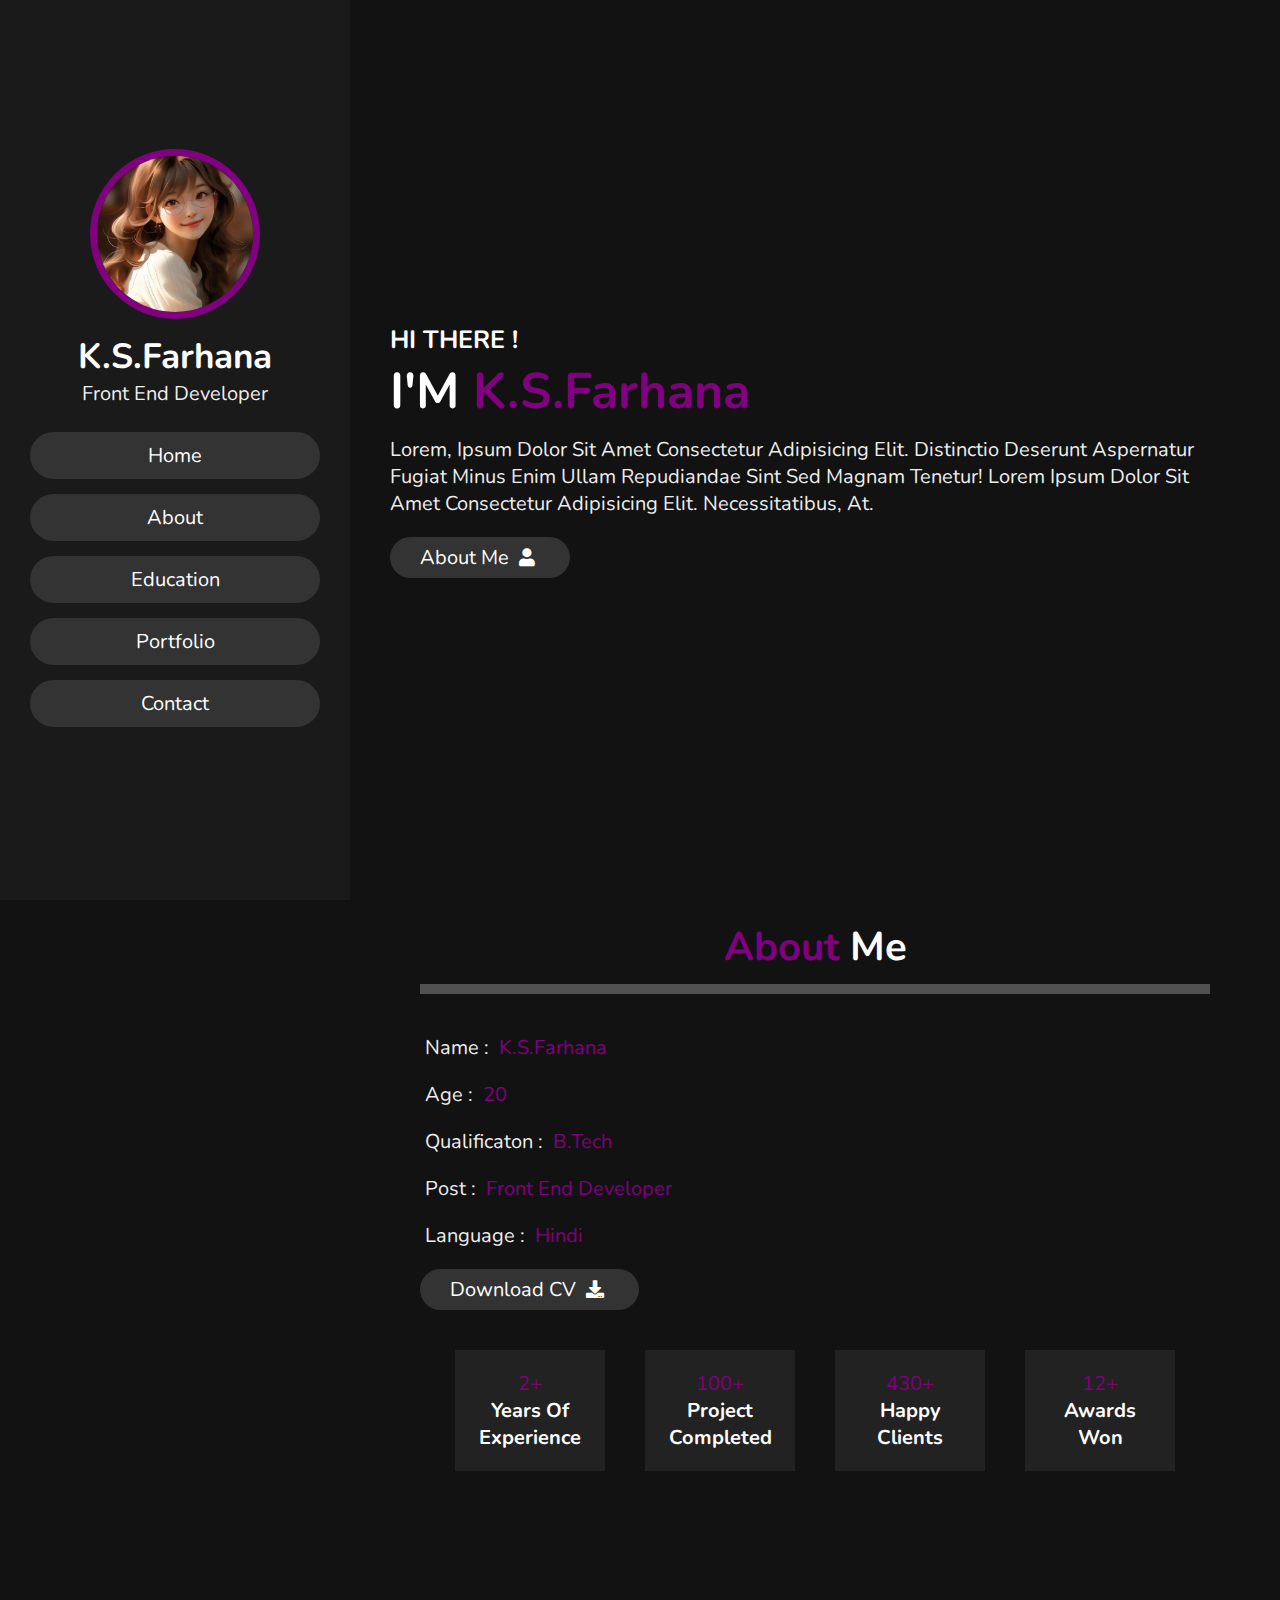
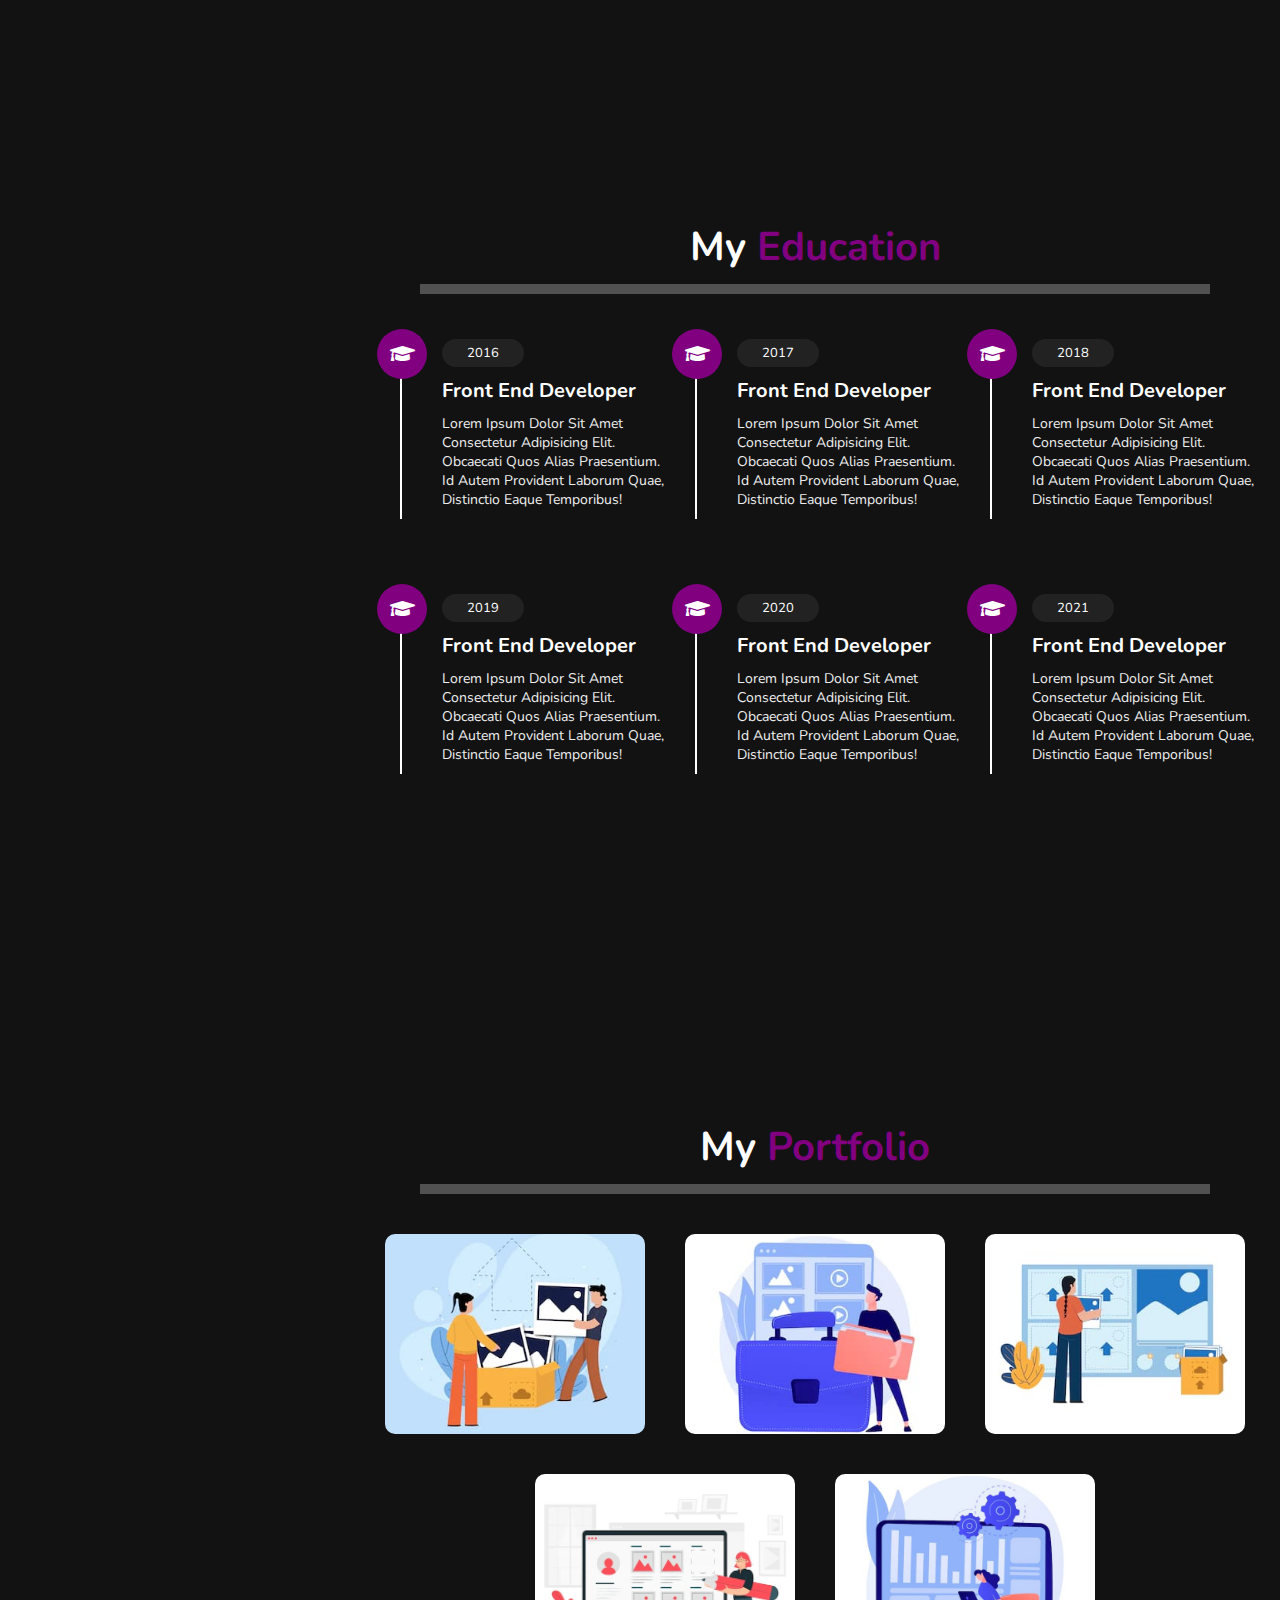
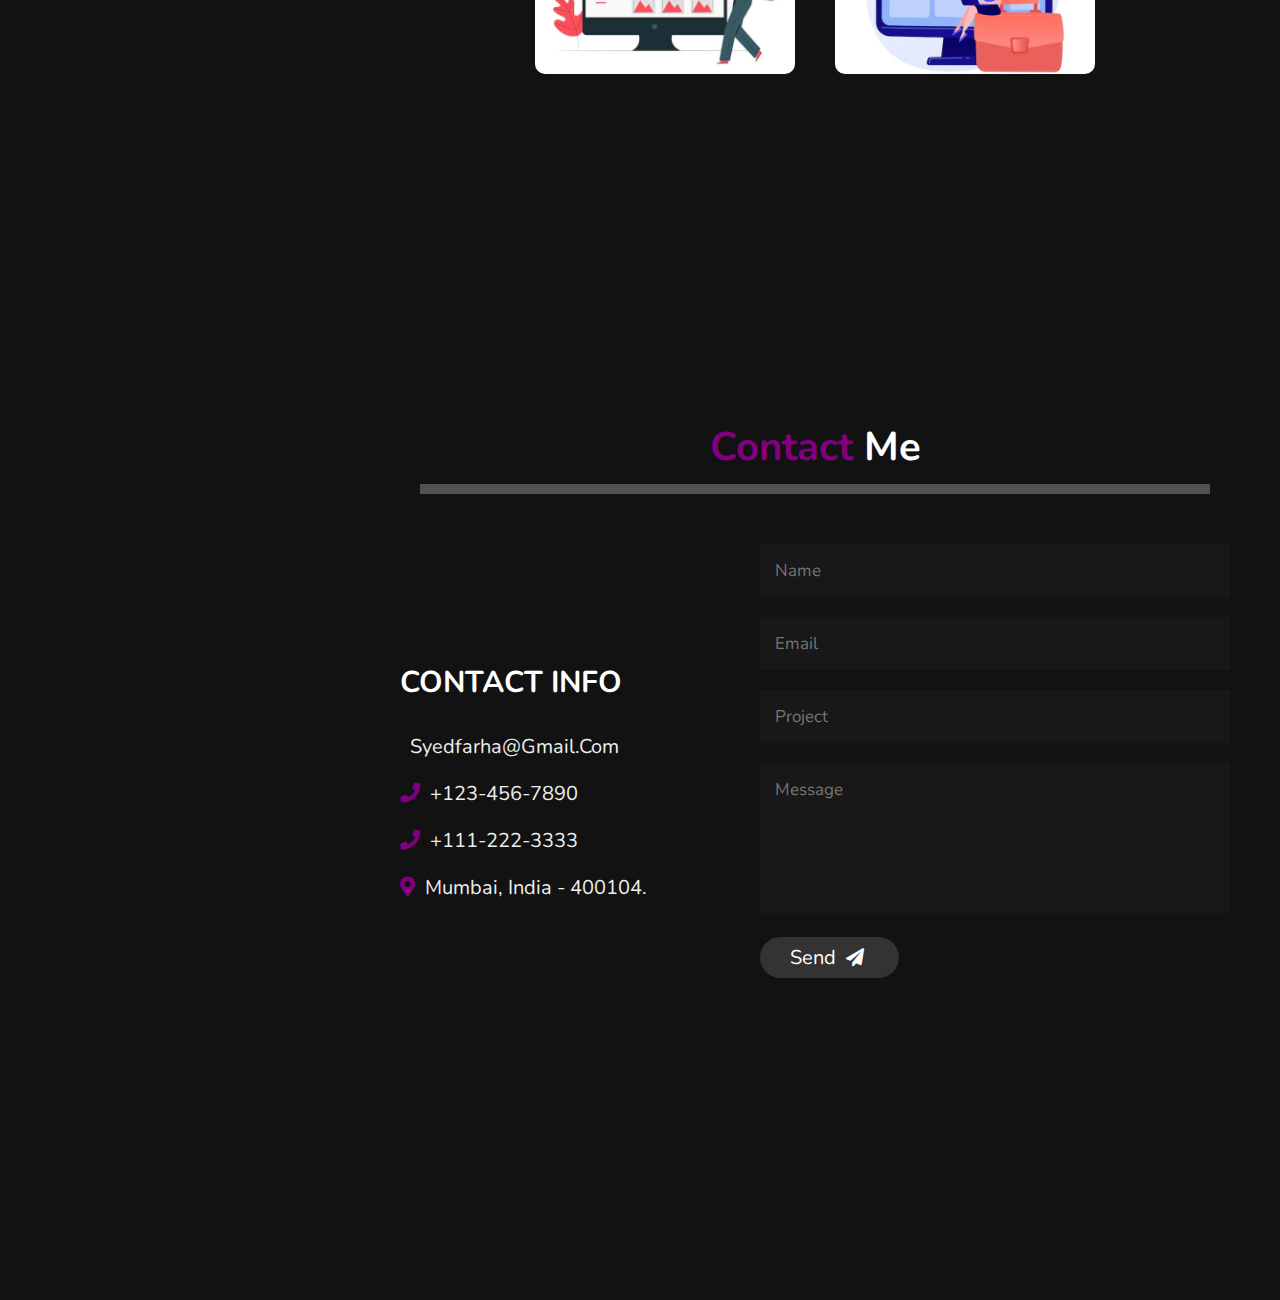
==== PORTFOLIO/index.html @ 742d903b "Add files via upload" ====
<!DOCTYPE html>
<html lang="en">
<head>
    <meta charset="UTF-8">
    <meta http-equiv="X-UA-Compatible" content="IE=edge">
    <meta name="viewport" content="width=device-width, initial-scale=1.0">
    <title>Responsive personal portfolio website design tutorial</title>

    <!-- font awesome cdn link  -->
    <link rel="stylesheet" href="https://cdnjs.cloudflare.com/ajax/libs/font-awesome/5.15.2/css/all.min.css">

    <!--custom css file link  -->
    <link rel="stylesheet" href="./style.css"> 
</head>
<body>
 
    <!-- header section starts  -->

<header>

    <div class="user">
        <img src="image.prof.jpeg" alt="">
        <h3 class="name">K.S.Farhana</h3>
        <p class="post">front end developer</p>
    </div>

    <nav class="navbar">
        <ul>
            <li><a href="#Home">Home</a></li>
            <li><a href="#About">About</a></li>
            <li><a href="#Education">Education</a></li>
            <li><a href="#Portfolio">Portfolio</a></li>
            <li><a href="#Contact">Contact</a></li>
        </ul>

    </nav>
</header>

    <!--header section ends  -->

    <div id="menu" class="fas fa-bars"></div>

    <!-- home section starts  -->

    <section class="home" id="home">

        <h3>HI THERE !</h3>
        <h1>I'M <span>K.S.Farhana</span></h1>
        <P>Lorem, ipsum dolor sit amet consectetur adipisicing elit. Distinctio deserunt aspernatur
         fugiat minus enim ullam repudiandae sint sed magnam tenetur! Lorem ipsum dolor sit amet 
         consectetur adipisicing elit. Necessitatibus, at. 
         </P>
        <a href="#About"><button class="btn">about me <i class="fas fa-user"></i></button></a>  
  </section>

     
    <!--home section ends  -->

    <!-- about section starts  -->

    <section class="about" id="about">

        <h1 class="heading"> <span>about</span> me </h1>

        <div class="row">

            <div class="info">
                <h3> <span> name : </span> K.S.Farhana </h3>
                <h3> <span> age : </span> 20 </h3>
                <h3> <span> qualificaton : </span> B.tech </h3>
                <h3> <span> post : </span> front end developer </h3>
                <h3> <span> language : </span> hindi </h3>
                <a href="#"><button class="btn"> download CV <i class="fas fa-download"></i> </button></a>
        </div>
        
        <div class="counter">

        <div class="box">
            <span>2+</span>
            <h3>years of experience</h3>
        </div>

        <div class="box">
            <span>100+</span>
            <h3>project completed</h3>
        </div>

        <div class="box">
            <span>430+</span>
            <h3>happy clients</h3>
        </div>

        <div class="box">
            <span>12+</span>
            <h3>awards won</h3>
        </div>
    </section>

    <!--about section ends  -->

    <!-- education section starts -->

    <section class="education" id="education">

        <h1 class="heading"> my <span>education</span> </h1>

        <div class="box-container">
          
            <div class="box">
                <i class="fa fa-graduation-cap"></i>
                <span>2016</span>
                <h3>front end developer</h3>
                <p>Lorem ipsum dolor sit amet consectetur adipisicing elit. Obcaecati quos alias
                 praesentium. id autem provident laborum quae, distinctio eaque temporibus!</p>
            </div>

            <div class="box">
                <i class="fa fa-graduation-cap"></i>
                <span>2017</span>
                <h3>front end developer</h3>
                <p>Lorem ipsum dolor sit amet consectetur adipisicing elit. Obcaecati quos alias
                 praesentium. id autem provident laborum quae, distinctio eaque temporibus!</p>
            </div>

            <div class="box">
                <i class="fa fa-graduation-cap"></i>
                <span>2018</span>
                <h3>front end developer</h3>
                <p>Lorem ipsum dolor sit amet consectetur adipisicing elit. Obcaecati quos alias
                 praesentium. id autem provident laborum quae, distinctio eaque temporibus!</p>
            </div>

            <div class="box">
                <i class="fa fa-graduation-cap"></i>
                <span>2019</span>
                <h3>front end developer</h3>
                <p>Lorem ipsum dolor sit amet consectetur adipisicing elit. Obcaecati quos alias
                 praesentium. id autem provident laborum quae, distinctio eaque temporibus!</p>
            </div>

            <div class="box">
                <i class="fa fa-graduation-cap"></i>
                <span>2020</span>
                <h3>front end developer</h3>
                <p>Lorem ipsum dolor sit amet consectetur adipisicing elit. Obcaecati quos alias
                 praesentium. id autem provident laborum quae, distinctio eaque temporibus!</p>
            </div>

            <div class="box">
                <i class="fa fa-graduation-cap"></i>
                <span>2021</span>
                <h3>front end developer</h3>
                <p>Lorem ipsum dolor sit amet consectetur adipisicing elit. Obcaecati quos alias
                 praesentium. id autem provident laborum quae, distinctio eaque temporibus!</p>
            </div>
        </div>


    </section>
    <!-- education section ends -->

    <!--portfolio section starts -->

    <section class="portfolio" id="portfolio">

        <h1 class="heading"> my <span>portfolio</span> </h1>

        <div class="box-container">

            <div class="box">
                <img src="image1.jpg" alt="">
            </div>

            <div class="box">
                <img src="image2.jpg" alt="">
            </div>

            <div class="box">
                <img src="image3.jpg" alt="">
            </div>

            <div class="box">
                <img src="image4.jpg" alt="">
            </div>

            <div class="box">
                <img src="image5.jpg" alt="">
            </div>    

    </section>
    <!--portfolio section ends -->

    <!-- comtact section starts  -->

    <section class="contact" id="contact">

        <h1 class="heading"> <span>contact</span> me </h1>

        <div class="row">

            <div class="content">

            <h3 class="title"> contact info</h3>

            <div class="info">
                <h3> <i class="fas fa-envelop"></i> syedfarha@gmail.com</h3>
                <h3> <i class="fas fa-phone"></i> +123-456-7890 </h3>
                <h3> <i class="fas fa-phone"></i> +111-222-3333 </h3>
                <h3> <i class="fas fa-map-marker-alt"></i> mumbai, india - 400104. </h3>
            </div>

        </div>

        <form action="">

             <input type="text" placeholder="name" class="box">
             <input type="email" placeholder="email" class="box">
             <input type="text" placeholder="project" class="box">
             <textarea name="" id="" cols="30" rows="10" class="box message" placeholder="message"></textarea>
             <button type="submit" class="btn"> send <i class="fas fa-paper-plane"></i></button>
        </form>

    </div>

    </section>

    <!-- contact section end  -->

    <!-- scroll top button -->

    <a href="#home" class="top">
       <img src="images/scroll-top-img.png" alt="">
    </a>



    <!-- jquery cdn link  -->
    <script src="https://cdnjs.cloudflare.com/ajax/libs/jquery/3.7.0/jquery.min.js"></script>

    <!-- custom js file link  -->
    <script src="js/main.js"></script>
</body>
</html>
---- PORTFOLIO/style.css ----
@import url('https://fonts.googleapis.com/css2?family=Nunito:wght@200;300;400;600&family=Roboto:wght@100;300;400;500;700;900&display=swap');

*{
    font-family: 'Nunito', sans-serif;
    margin: 0; padding: 0;
    box-sizing: border-box;
    text-decoration: none;
    outline: none; border: none;
    text-transform: capitalize;
    transition: all .2s linear;
}

*::selection{
    background-color: purple;
    color:#333333;
}

html{
    font-size: 62.5%;
    overflow-x: hidden;
}

html::-webkit-scrollbar{
    width:1.4rem;
}

html::-webkit-scrollbar-track{
    background:#222;
}

html::-webkit-scrollbar-thumb{
    background-color: purple;
}

body{
    background: #121212;
    overflow-x: hidden;
    padding-left: 35rem;
}

section{
    min-height: 100vh;
    padding: 1rem;
}

.btn{
    padding:.7rem 3rem;
    background:#333;
    color:#fff;
    cursor: pointer;
    margin-top: 1rem;
    font-size: 2rem;
    border-radius: 5rem;
}

.btn i{
    padding:0 .5rem;
    font-size: 1.8rem;
}

.btn:hover{
    background-color: purple;
}

.heading{
    text-align: center;
    margin: 0 6rem;
    font-size: 4rem;
    padding: 1rem;
    border-bottom: 1rem solid #fff4;
    color: #fff
}

.heading span{
    color: purple;
}

header{
    position: fixed;
    top:0; left:0;
    z-index: 1000;
    height: 100%;
    width: 35rem;
    background: #1a1a1a;
    display: flex;
    align-items: center;
    justify-content: center;
    flex-flow: column;
    text-align: center;
}

header .user img{
    height: 17rem;
    width: 17rem;
    border-radius: 50%;
    object-fit: cover;
    margin-bottom: 1rem;
    border: .7rem solid purple;
}

header .user .name{
    font-size: 3.5rem;
    color:#fff;
}

header .user .post{
    font-size: 2rem;
    color:#eee;
}

header .navbar{
    width: 100%;
}

header .navbar ul{
    list-style: none;
    padding: 1rem 3rem;
}

header .navbar ul li a{
    display: block;
    padding:1rem;
    margin:1.5rem 0;
    background:#333;
    color:#fff;
    font-size: 2rem;
    border-radius: 5rem;
}

header .navbar ul li a:hover{
    background-color: purple;
}

#menu{
    position: fixed;
    top:2rem; right:2rem;
    background:#333;
    color:#fff;
    cursor: pointer;
    font-size: 2.5rem;
    padding:1rem 1.5rem;
    z-index: 1000;
    display: none;
}

.home{
    display: flex;
    justify-content: center;
    flex-flow: column;
    padding:0 15rem;
}

.home h3{
    font-size: 2.5rem;
    color: #fff;
}

.home h1{
    font-size: 5rem;
    color: #fff;
}

.home h1 span{
    color: purple;
}

.home p{
    font-size:2rem;
    color: #eee;
    padding: 1rem 0;
}

.about .row{
     display: flex;
     align-items: center;
     justify-content: center;
     flex-wrap: wrap;
     padding: 1rem 0;
}

.about .row .info{
    flex: 1 1 48rem;
    padding: 2rem 1rem;
    padding-left: 6rem;
}


.about .row .info h3{
    font-size: 2rem;
    color: purple;
    padding: 1rem 0;
    font-weight: normal;
}
 
.about .row .info h3 span{
    color: #eee;
    padding:0 .5rem;
}

.about .row .counter{
     flex:1 1 48rem;
     display: flex;
     justify-content: center;
     flex-wrap: wrap;
}

.about .row .counter .box{
    width: 15rem;
    background: #222;
    text-align: center;
    padding: 2rem;
    margin: 2rem;
}

.about .row .counter .box span{
    font-size: 2rem;
    color: purple;
}

.about .row .counter .box h3{
    font-size: 2rem;
    color: #fff;
}

.education .box-container{
    display: flex;
    align-items: center;
    justify-content: space-between;
    flex-wrap: wrap;
    padding: 1rem 0;
    padding-left: 3rem;
}

.education .box-container .box{
    width: 27rem;
    margin: 4rem 1rem;
    padding-left: 4rem;
    border-left: .2rem solid #fff;
    position: relative;
}
 
.education .box-container .box span{
    font-size: 1.3rem;
    background: #222;
    color: #fff;
    border-radius: 5rem;
    padding: .5rem 2.5rem;
}

.education .box-container .box h3{
    font-size: 2rem;
    color: #fff;
    padding-top: 1.5rem;
}

.education .box-container .box p{
    font-size: 1.4rem;
    color: #eee;
    padding: 1rem 0;
}
  
.education .box-container .box i{
    position: absolute;
    top: -1.5rem; left: -2.5rem;
    height: 5rem;
    width: 5rem;
    border-radius: 50%;
    line-height: 5rem;
    text-align: center;
    font-size: 2rem;
    color: #fff;
    background: purple;
}

.portfolio .box-container{
    display: flex;
    align-items: center;
    justify-content: center;
    flex-wrap: wrap;
    padding: 2rem 0;
}

.portfolio .box-container .box{
    height: 20rem;
    width: 26rem;
    border-radius: 1rem;
    margin: 2rem;
    overflow: hidden;
    cursor: pointer;
}

.portfolio .box-container .box img{
    height: 100%;
    width: 100%;
    object-fit: cover;
}

.portfolio .box-container .box:hover img{
    transform: scale(1.2);
}

.contact .row{
    display: flex;
    align-items: center;
    justify-content: center;
    flex-wrap: wrap;
}

.contact .row .content{
    flex: 1 1 30rem;
    padding: 4rem;
    padding-bottom: 0;
}

.contact .row form{
    flex: 1 1 45rem;
    padding: 2rem;
    margin: 2rem;
    margin-bottom: 4rem;
}

.contact .row form .box{
    padding: 1.5rem;
    margin: 1rem 0;
    background: #3333;
    color: #fff;
    text-transform: none;
    font-size: 1.7rem;
    width: 100%;
}

.contact .row form .box::placeholder{
    text-transform: capitalize;
}



.contact .row form .message{
    height: 15rem;
    resize: none;
}

.contact .row .content .title{
    text-transform: uppercase;
    color: #fff;
    font-size: 3rem;
    padding-bottom: 2rem;
}

.contact .row .content .info h3{
    display: flex;
    align-items: center;
    font-size: 2rem;
    color: #eee;
    padding: 1rem 0;
    font-weight: normal;
}

.contact .row .content .info h3 i{
    padding-right: 1rem;
    color: purple;
}

.top{
    position: fixed;
    bottom: 7.5rem; right: 2rem;
    z-index: 100;
    display: none;
}






























/* media queries  */

@media (max-width:1200px){

    html{
        font-size: 55%;
    }
}

    .home{
        padding: 1rem 4rem;
    }


@media (max-width:991px){

    header{
        left:-120%;
    }

    #menu{
        display: block;
    }


header.toggle{
    left:0%;
}
  body{
    padding:0;
  }

}

@media (max-width:768px){

    html{
        font-size: 50%;
    }   

}


@media (max-width:400px){

    header{
        width: 100vw;
    }

    .heading{
        margin: 0 3rem;
    }

    .about .row .counter .box{
        width: 100%;
    }
    .education .box-container .box{
        width: 100%;
    }

    .portfolio .box-container .box{
        width: 100;
}

.contact .row form{
    margin: 3rem 0;
}
}
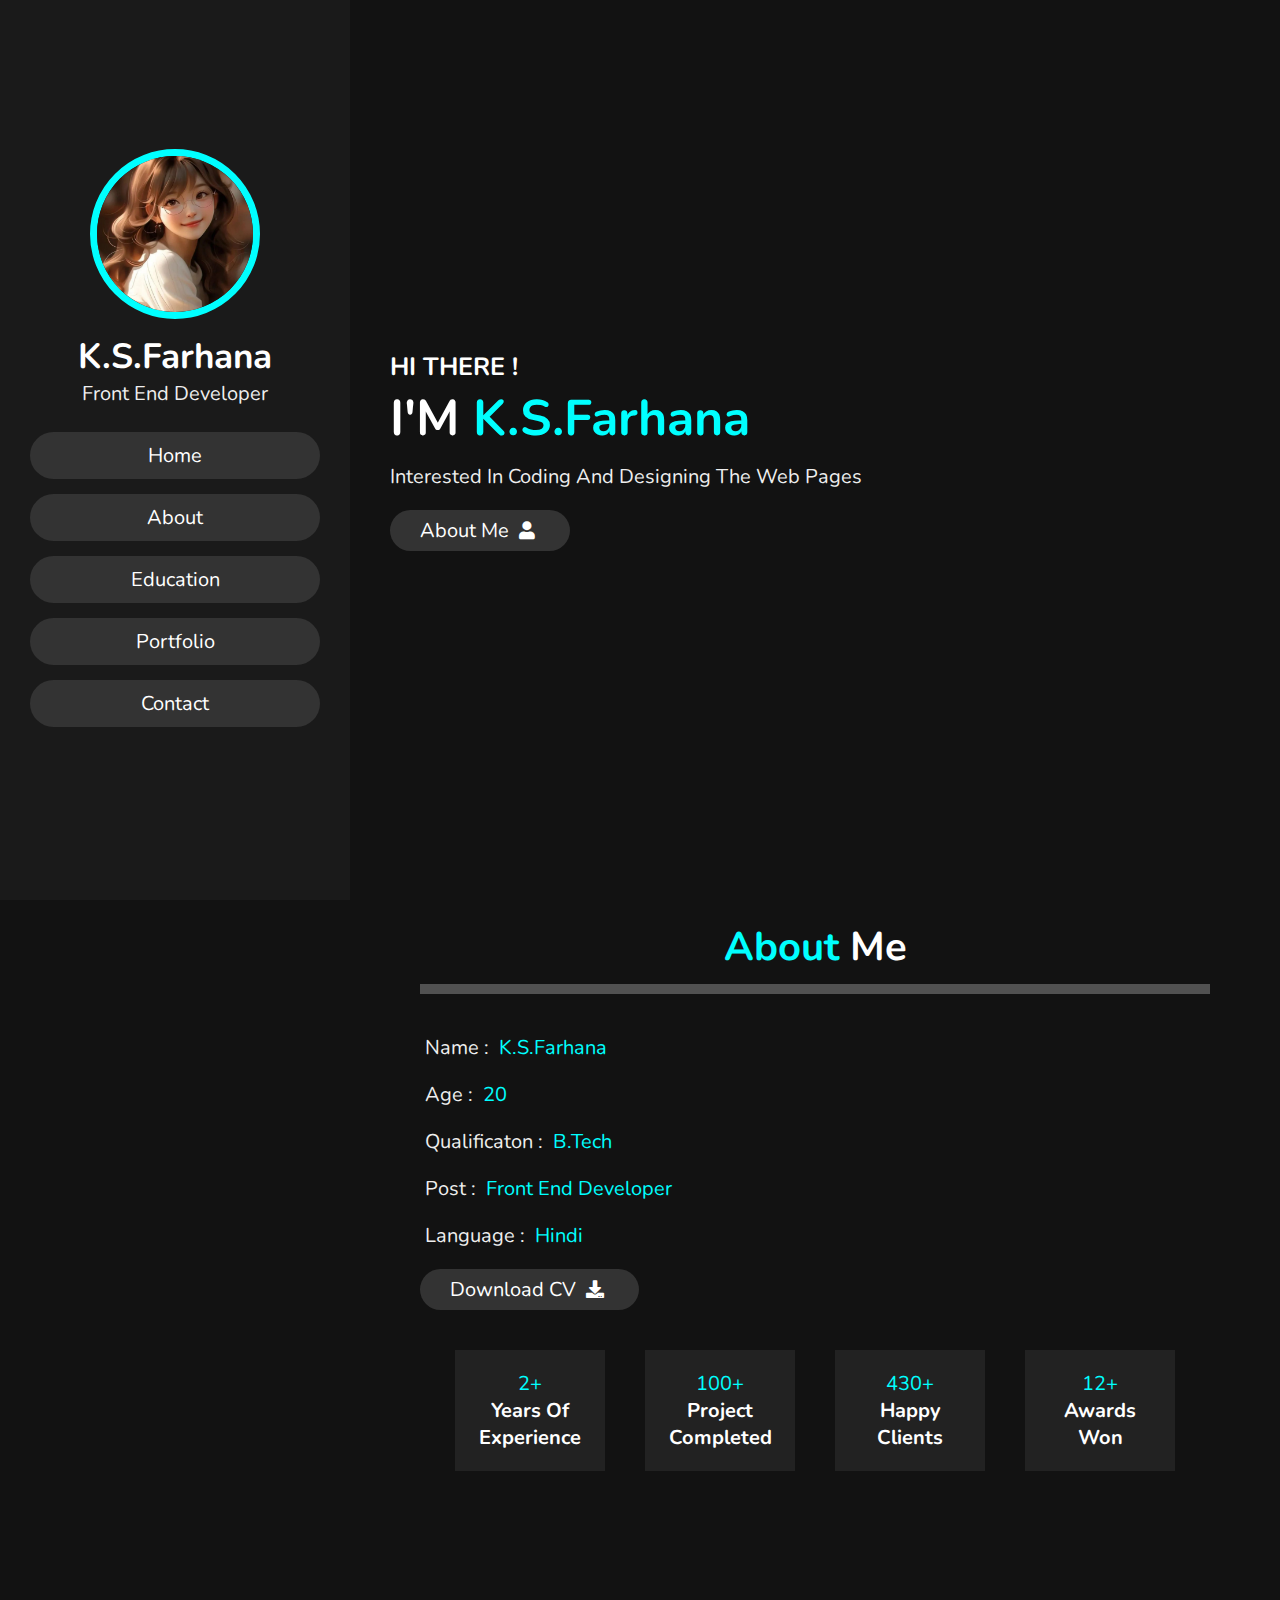
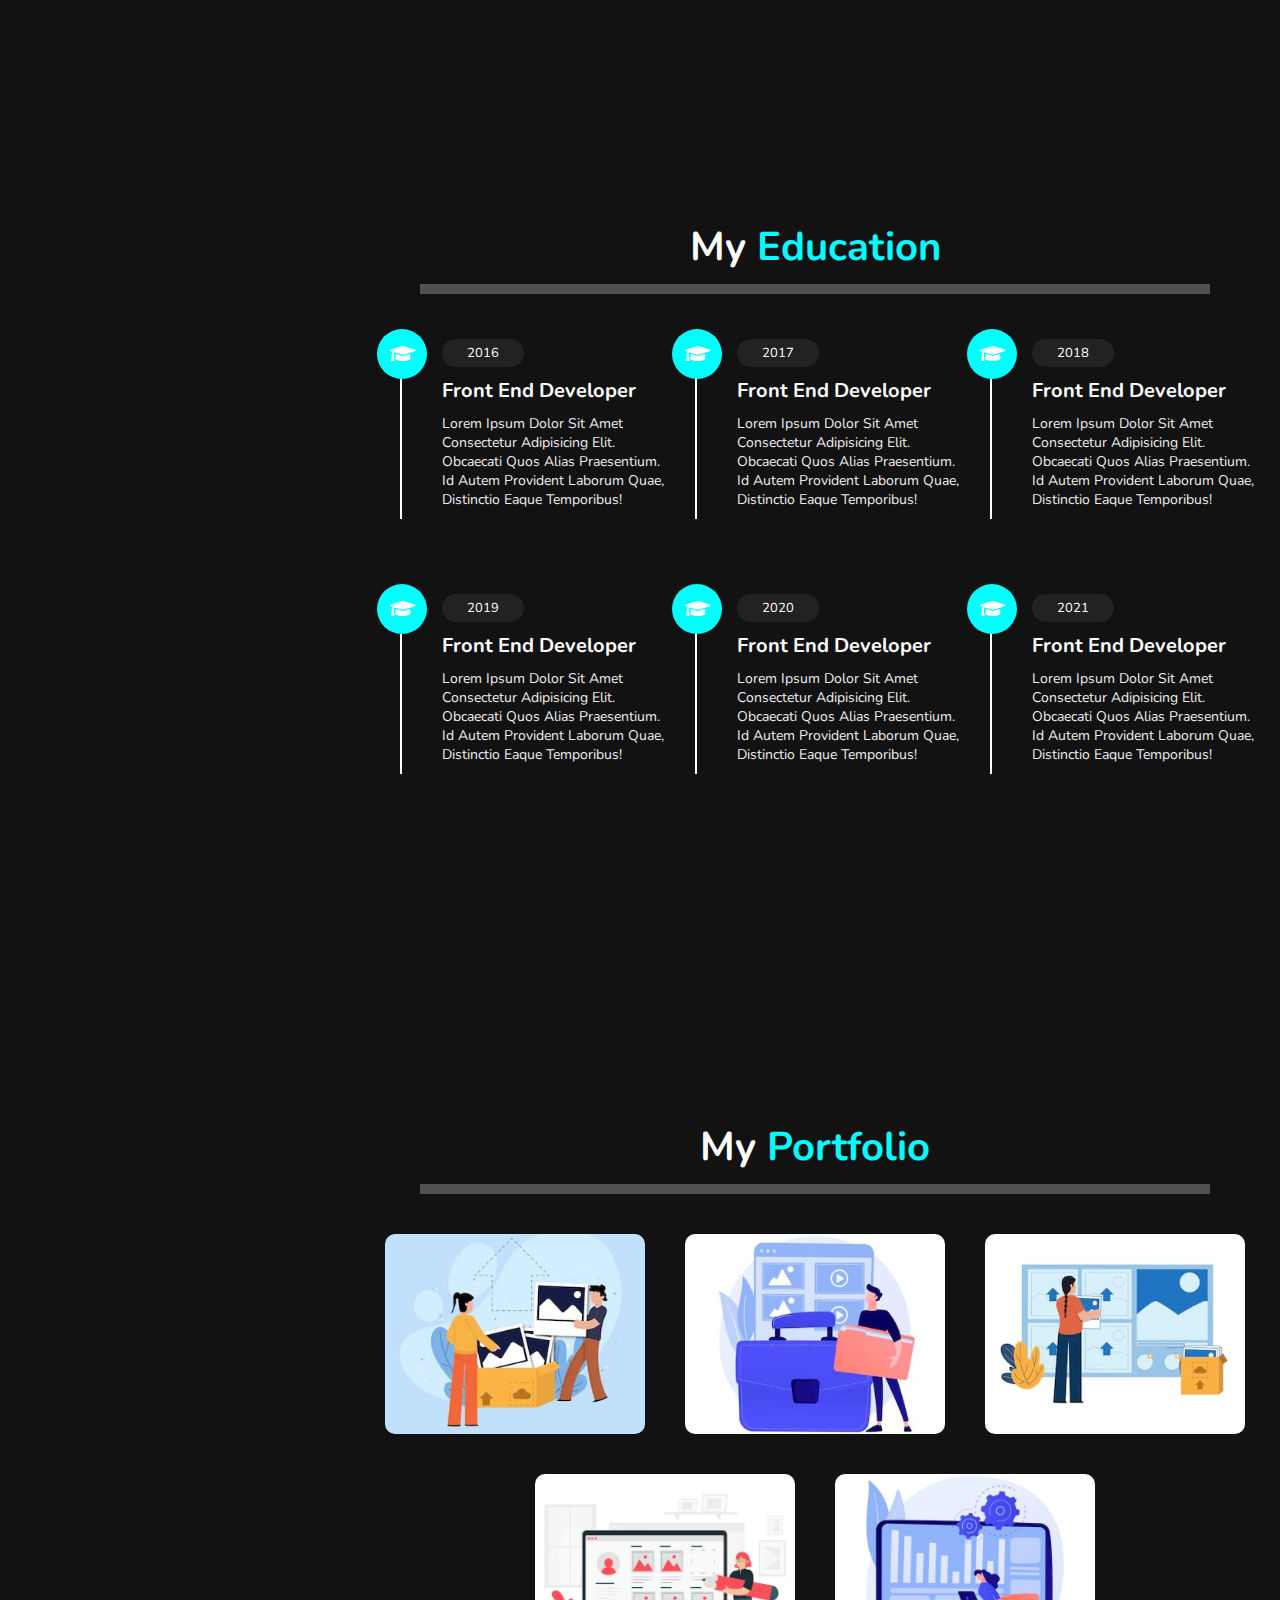
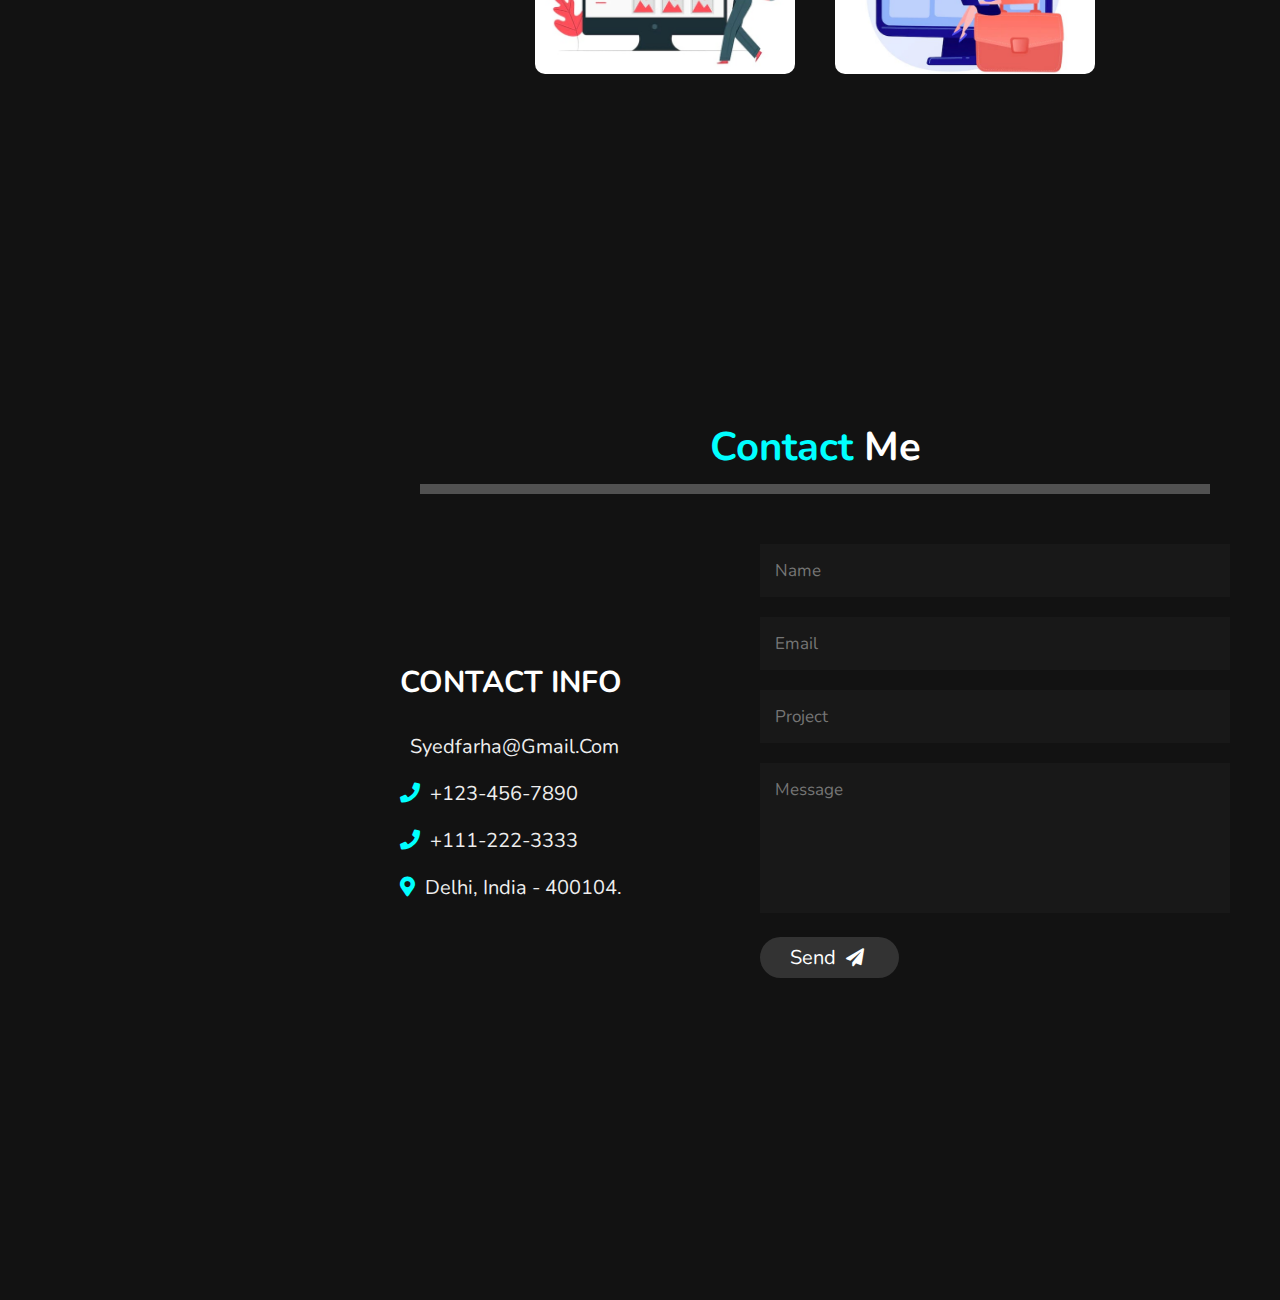
==== commit 1b450cb4: "Add files via upload" ====
--- a/PORTFOLIO/index.html
+++ b/PORTFOLIO/index.html
@@ -19,7 +19,7 @@
 <header>
 
     <div class="user">
-        <img src="image.prof.jpeg" alt="">
+        <img src="profi.jpg" alt="">
         <h3 class="name">K.S.Farhana</h3>
         <p class="post">front end developer</p>
     </div>
@@ -46,9 +46,7 @@
 
         <h3>HI THERE !</h3>
         <h1>I'M <span>K.S.Farhana</span></h1>
-        <P>Lorem, ipsum dolor sit amet consectetur adipisicing elit. Distinctio deserunt aspernatur
-         fugiat minus enim ullam repudiandae sint sed magnam tenetur! Lorem ipsum dolor sit amet 
-         consectetur adipisicing elit. Necessitatibus, at. 
+        <P>Interested in coding and designing the web pages 
          </P>
         <a href="#About"><button class="btn">about me <i class="fas fa-user"></i></button></a>  
   </section>
@@ -69,7 +67,7 @@
                 <h3> <span> age : </span> 20 </h3>
                 <h3> <span> qualificaton : </span> B.tech </h3>
                 <h3> <span> post : </span> front end developer </h3>
-                <h3> <span> language : </span> hindi </h3>
+                <h3> <span> language : </span> Hindi </h3>
                 <a href="#"><button class="btn"> download CV <i class="fas fa-download"></i> </button></a>
         </div>
         
@@ -206,7 +204,7 @@
                 <h3> <i class="fas fa-envelop"></i> syedfarha@gmail.com</h3>
                 <h3> <i class="fas fa-phone"></i> +123-456-7890 </h3>
                 <h3> <i class="fas fa-phone"></i> +111-222-3333 </h3>
-                <h3> <i class="fas fa-map-marker-alt"></i> mumbai, india - 400104. </h3>
+                <h3> <i class="fas fa-map-marker-alt"></i> delhi, india - 400104. </h3>
             </div>
 
         </div>
--- a/PORTFOLIO/style.css
+++ b/PORTFOLIO/style.css
@@ -11,7 +11,7 @@
 }
 
 *::selection{
-    background-color: purple;
+    background-color: aqua;
     color:#333333;
 }
 
@@ -29,7 +29,7 @@
 }
 
 html::-webkit-scrollbar-thumb{
-    background-color: purple;
+    background-color: aqua;
 }
 
 body{
@@ -59,7 +59,7 @@
 }
 
 .btn:hover{
-    background-color: purple;
+    background-color: aqua;
 }
 
 .heading{
@@ -72,7 +72,7 @@
 }
 
 .heading span{
-    color: purple;
+    color: aqua;
 }
 
 header{
@@ -95,7 +95,7 @@
     border-radius: 50%;
     object-fit: cover;
     margin-bottom: 1rem;
-    border: .7rem solid purple;
+    border: .7rem solid aqua;
 }
 
 header .user .name{
@@ -128,7 +128,7 @@
 }
 
 header .navbar ul li a:hover{
-    background-color: purple;
+    background-color: aqua;
 }
 
 #menu{
@@ -161,7 +161,7 @@
 }
 
 .home h1 span{
-    color: purple;
+    color: aqua;
 }
 
 .home p{
@@ -187,7 +187,7 @@
 
 .about .row .info h3{
     font-size: 2rem;
-    color: purple;
+    color: aqua;
     padding: 1rem 0;
     font-weight: normal;
 }
@@ -214,7 +214,7 @@
 
 .about .row .counter .box span{
     font-size: 2rem;
-    color: purple;
+    color: aqua;
 }
 
 .about .row .counter .box h3{
@@ -269,7 +269,7 @@
     text-align: center;
     font-size: 2rem;
     color: #fff;
-    background: purple;
+    background: aqua;
 }
 
 .portfolio .box-container{
@@ -358,7 +358,7 @@
 
 .contact .row .content .info h3 i{
     padding-right: 1rem;
-    color: purple;
+    color: aqua;
 }
 
 .top{
